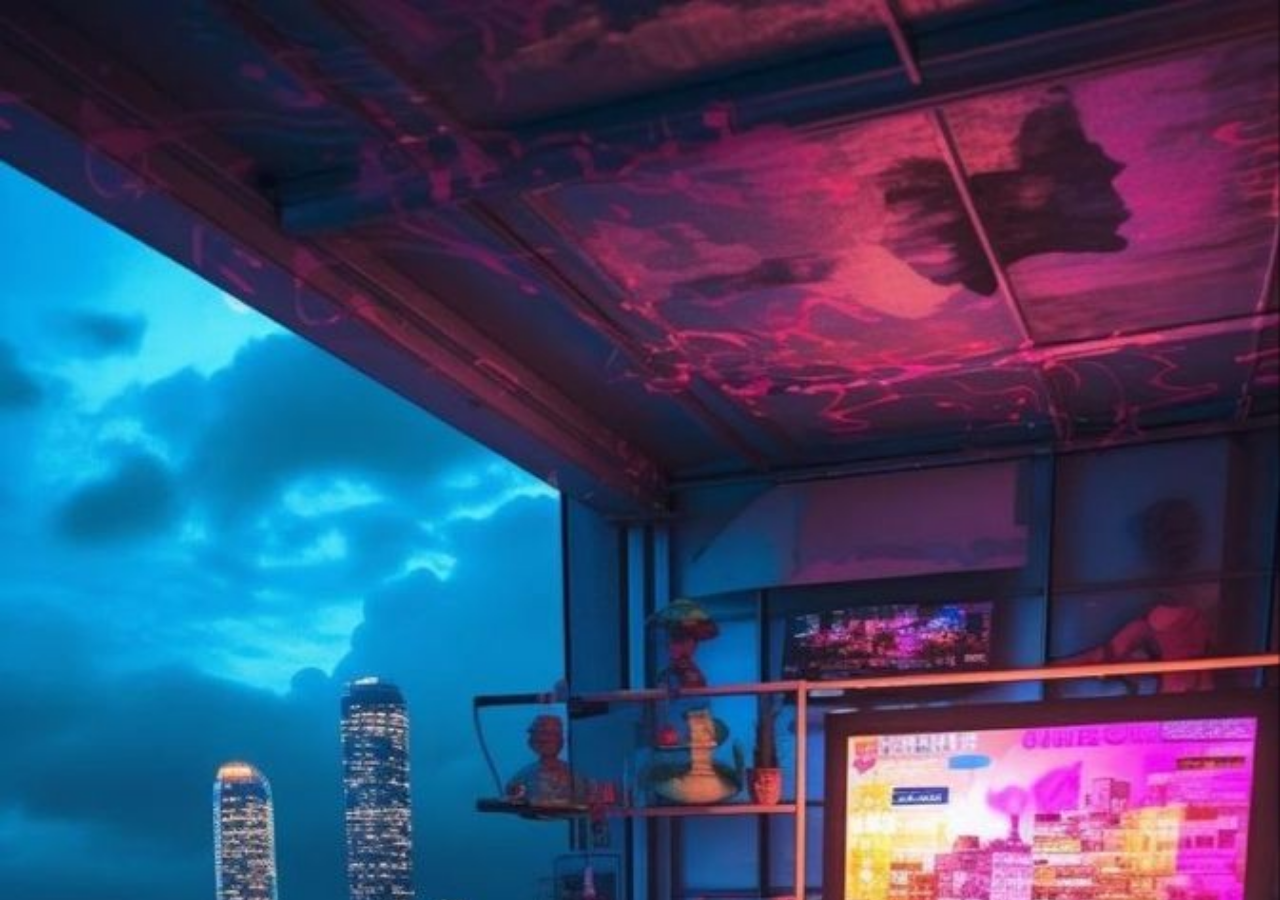
==== index.html @ 117f4e31 "first commit" ====
<!DOCTYPE html>
<html>

<head>
    <title></title>
    <meta name="viewport" content="width=device-width, initial-scale=1.0">
    <meta charset="utf-8">
    <link rel="manifest" href="./manifest.json">
    <meta http-equiv="X-UA-Compatible" content="ie=edge" />
    <link rel="icon" type="image/jpg" href="./imgs/jbadgegreadient.png" />

    <meta name="theme-color" content="#830000" />
    <meta name="description" content="PWA" />

    <!-- iOS -->
    <link rel="apple-touch-icon" href="./imgs/jbadgegreadient.png" />
    <meta name="mobile-web-app-capable" content="yes" />
    <meta name="mobile-web-app-status-bar-style" content="black" />
    <meta name="mobile-web-app-title" content="Sven777" />
    <!-- External CSS libraries -->
    <link rel="stylesheet" type="text/css" href="css/bootstrap.min.css">
    <link rel="stylesheet" type="text/css" href="css/animate.min.css">
    <link rel="stylesheet" type="text/css" href="css/bootstrap-submenu.css">

    <link rel="stylesheet" type="text/css" href="css/bootstrap-select.min.css">
    <link rel="stylesheet" type="text/css" href="css/magnific-popup.css">
    <link rel="stylesheet" type="text/css" href="fonts/font-awesome/css/font-awesome.min.css">
    <link rel="stylesheet" type="text/css" href="fonts/flaticon/font/flaticon.css">
    <link rel="stylesheet" type="text/css" href="fonts/linearicons/style.css">
    <link rel="stylesheet" type="text/css" href="css/jquery.mCustomScrollbar.css">
    <link rel="stylesheet" type="text/css" href="css/dropzone.css">
    <link rel="stylesheet" type="text/css" href="css/slick.css">
    <link rel="stylesheet" type="text/css" href="css/lightbox.min.css">
    <link rel="stylesheet" type="text/css" href="css/jnoty.css">
     <link rel="stylesheet" type="text/css" href="css/stylez2.css">

    <!-- Custom stylesheet -->
    <link rel="stylesheet" type="text/css" href="css/style.css">
    <link rel="stylesheet" type="text/css" id="style_sheet" href="css/skins/red.css">

    <!-- Favicon icon -->
    <link rel="shortcut icon" href="imgs/jbadgegreadient.png" type="image/x-icon">

    <!-- Google fonts -->
    <link rel="stylesheet" type="text/css"
        href="https://fonts.googleapis.com/css?family=Open+Sans:400,300,600,700,800%7CPlayfair+Display:400,700%7CRoboto:100,300,400,400i,500,700">



    <link rel="stylesheet" type="text/css" href="css/ie10-viewport-bug-workaround.css">

    <script src="js/ie-emulation-modes-warning.js"></script>
</head>

<body>
<!-- <div class="page_loader"></div> -->
<!DOCTYPE html>
<html>

<head>
    <title></title>
    <meta name="viewport" content="width=device-width, initial-scale=1.0">
    <meta charset="utf-8">
    <link rel="manifest" href="./manifest.json">
    <meta http-equiv="X-UA-Compatible" content="ie=edge" />
    <link rel="icon" type="image/jpg" href="./imgs/jbadgegreadient.png" />

    <meta name="theme-color" content="#830000" />
    <meta name="description" content="PWA Tutorial Application for a fictional conference." />

    <!-- iOS -->
    <link rel="apple-touch-icon" href="./imgs/jbadgegreadient.png" />
    <meta name="mobile-web-app-capable" content="yes" />
    <meta name="mobile-web-app-status-bar-style" content="black" />
    <meta name="mobile-web-app-title" content="Sven777" />
    <!-- External CSS libraries -->
    <link rel="stylesheet" type="text/css" href="css/bootstrap.min.css">
    <link rel="stylesheet" type="text/css" href="css/animate.min.css">
    <link rel="stylesheet" type="text/css" href="css/bootstrap-submenu.css">

    <link rel="stylesheet" type="text/css" href="css/bootstrap-select.min.css">
    <link rel="stylesheet" type="text/css" href="css/magnific-popup.css">
    <link rel="stylesheet" type="text/css" href="fonts/font-awesome/css/font-awesome.min.css">
    <link rel="stylesheet" type="text/css" href="fonts/flaticon/font/flaticon.css">
    <link rel="stylesheet" type="text/css" href="fonts/linearicons/style.css">
    <link rel="stylesheet" type="text/css" href="css/jquery.mCustomScrollbar.css">
    <link rel="stylesheet" type="text/css" href="css/dropzone.css">
    <link rel="stylesheet" type="text/css" href="css/slick.css">
    <link rel="stylesheet" type="text/css" href="css/lightbox.min.css">
    <link rel="stylesheet" type="text/css" href="css/jnoty.css">

    <!-- Custom stylesheet -->
    <link rel="stylesheet" type="text/css" href="css/style.css">
    <link rel="stylesheet" type="text/css" id="style_sheet" href="css/skins/red.css">

    <!-- Favicon icon -->
    <link rel="shortcut icon" href="imgs/jbadgegreadient.png" type="image/x-icon">

    <!-- Google fonts -->
    <link rel="stylesheet" type="text/css"
        href="https://fonts.googleapis.com/css?family=Open+Sans:400,300,600,700,800%7CPlayfair+Display:400,700%7CRoboto:100,300,400,400i,500,700">



    <link rel="stylesheet" type="text/css" href="css/ie10-viewport-bug-workaround.css">

    <script src="js/ie-emulation-modes-warning.js"></script>
</head>

<body>
<!-- <div class="page_loader"></div> -->





<div style="
margin: 0;
padding: 0;
z-index: -1;
height: 110%;
overflow: hidden;
background-size: cover;
background-repeat: no-repeat;
background-image: url(/imgs/wp\ \(95\).jpg);
animation: moveInOut ease-in 3s forwards;
position: fixed;
width: 440px;
background-color: black;
"></div>

<div style="
    margin: 0;
    background-position-x: center;
    color: white;
    font-weight: bold;
    position: relative;
    text-align: center;
    animation: fadeIn 31 forwards;
">
        <img class="coverlogo" style="
            margin-bottom: 6px;
            background-color: black;
            height: 64px;
            filter: grayscale(0%);
            border-radius: 32px;
            text-align: center;
        " src="imgs/jbadgegreadient.png" alt=""/>

</div>




<h2 style="font-family: cursive;
color: rgb(0, 0, 0);
margin-bottom: -20px;
font-size: 34px;
text-shadow: 2px 5px 7px rgba(255, 255, 255, 0.82);

">S7EN </h2>

<div class="rapper">
    <div class="typing-demo">
     How Can I Help You?
    </div>
</div>


<div
     style="margin-top: -10px;
color: white;
font-size: 22px;

">Personal Technical Officer
</div>





<div style="margin-top: 10px;">
    <a href="about-me.html" style="
        background-color: rgba(0, 0, 0, 0.739);
        width: 240px;
        font-family: cursive;
        animation: fadeIn 3s forwards;
        font-size: 30px;
        border-radius: 10px;
        padding-left: 48px;
        padding-right: 48px;
        color: white;
    " href="tel:+911">Services</a>
    <div style="height: 10px;"></div>
</div>


<div>
    <a style="
        background-color: rgba(0, 0, 0, 0.739);
        width: 240px;
        font-family: cursive;
        animation: fadeIn 3s forwards;
        font-size: 30px;
        border-radius: 10px;
        padding-left: 55px;
        padding-right: 55px;
        color: white;
    " href="myportfolio.html">Portfolio</a>
    <div style="height: 10px;"></div>
</div>


<div>
    <a style="
        background-color: rgba(0, 0, 0, 0.739);
        width: 240px;
        font-family: cursive;
        animation: fadeIn 3s forwards;
        font-size: 30px;
        border-radius: 10px;
        padding-left: 30px;
        padding-right: 30px;
        color: white;
    " href="/testimoniaals.html">Testimonials</a>
    <div style="height: 10px;"></div>
</div>

<div>
    <a style="
        background-color: rgba(0, 0, 0, 0.739);
        width: 240px;
        font-family: cursive;
        animation: fadeIn 3s forwards;
        font-size: 30px;
        border-radius: 10px;
        padding-left: 38px;
        padding-right: 38px;
        color: white;
    " onclick="window.location.href='https://buy.stripe.com/28obK247U6Qy69qbIL';"
>Pay Your Bill</a>
    <div style="height: 10px;"></div>
</div>


<div>    
    <img class="badges" style="height: 40px; border-radius: 20px;"  src="imgs/insta.png" alt="">    
    <img class="badges"  style="height: 40px; border-radius: 20px;"  src="imgs/yt.png" alt="">    
    <img class="badges"  style="height: 40px; border-radius: 20px;"  src="imgs/facebook.png" alt="">    

</div>
<div>    
    <img class="badges"   style="height: 40px; border-radius: 20px;"  src="imgs/yelpp.png" alt="">    
</div>


<div>    
    <a href="tel:+911">
        
    <img class="badges"   style="
    height: 52px; 
    border-radius: 20px;
    bottom: 4px;
    margin-top: 28px;
    "  src="imgs/phone.png" alt="">    

    </a>
</div>


<div style="height: 110%;
width: 110%;
overflow: hidden;
background-position: center;
background-size: cover;
background-color: rgba(0, 0, 0, 0.79);
z-index: -2;
position: fixed;
"></div>


    
    <script src="js/jquery-2.2.0.min.js"></script>
    <script src="js/popper.min.js"></script>
    <script src="js/bootstrap.min.js"></script>
    <script src="js/bootstrap-submenu.js"></script>
    <script src="js/rangeslider.js"></script>
    <script src="js/jquery.mb.YTPlayer.js"></script>
    <script src="js/bootstrap-select.min.js"></script>
    <script src="js/jquery.easing.1.3.js"></script>
    <script src="js/jquery.scrollUp.js"></script>
    <script src="js/jquery.mCustomScrollbar.concat.min.js"></script>
    <script src="js/dropzone.js"></script>
    <script src="js/slick.min.js"></script>
    <script src="js/jquery.filterizr.js"></script>
    <script src="js/jquery.magnific-popup.min.js"></script>
    <script src="js/jquery.countdown.js"></script>
    <script src="js/jquery.mousewheel.min.js"></script>
    <script src="js/lightgallery-all.js"></script>
    <script src="js/jnoty.js"></script>
    <script src="js/app.js"></script>


</body>

</html>

    <script src="js/jquery-2.2.0.min.js"></script>
    <script src="js/popper.min.js"></script>
    <script src="js/bootstrap.min.js"></script>
    <script src="js/bootstrap-submenu.js"></script>
    <script src="js/rangeslider.js"></script>
    <script src="js/jquery.mb.YTPlayer.js"></script>
    <script src="js/bootstrap-select.min.js"></script>
    <script src="js/jquery.easing.1.3.js"></script>
    <script src="js/jquery.scrollUp.js"></script>
    <script src="js/jquery.mCustomScrollbar.concat.min.js"></script>
    <script src="js/dropzone.js"></script>
    <script src="js/slick.min.js"></script>
    <script src="js/jquery.filterizr.js"></script>
    <script src="js/jquery.magnific-popup.min.js"></script>
    <script src="js/jquery.countdown.js"></script>
    <script src="js/jquery.mousewheel.min.js"></script>
    <script src="js/lightgallery-all.js"></script>
    <script src="js/jnoty.js"></script>
    <script src="js/app.js"></script>


</body>

</html>
---- fonts/flaticon/font/flaticon.css ----
/*
  	Flaticon icon font: Flaticon
  	Creation date: 28/03/2019 20:19
  	*/

@font-face {
  font-family: "Flaticon";
  src: url("Flaticon.eot");
  src: url("Flaticond41d.eot?#iefix") format("embedded-opentype"),
       url("Flaticon.woff2") format("woff2"),
       url("Flaticon.woff") format("woff"),
       url("Flaticon.ttf") format("truetype"),
       url("Flaticon.svg#Flaticon") format("svg");
  font-weight: normal;
  font-style: normal;
}

@media screen and (-webkit-min-device-pixel-ratio:0) {
  @font-face {
    font-family: "Flaticon";
    src: url("Flaticon.svg#Flaticon") format("svg");
  }
}

[class^="flaticon-"]:before, [class*=" flaticon-"]:before,
[class^="flaticon-"]:after, [class*=" flaticon-"]:after {   
  font-family: Flaticon;
    font-size: auto;
    font-style: normal;
    margin-left: 0;
}

.flaticon-way:before { content: "\f100"; }
.flaticon-road:before { content: "\f101"; }
.flaticon-manual-transmission:before { content: "\f102"; }
.flaticon-calendar:before { content: "\f103"; }
.flaticon-calendar-1:before { content: "\f104"; }
.flaticon-fuel:before { content: "\f105"; }
.flaticon-car:before { content: "\f106"; }
.flaticon-car-1:before { content: "\f107"; }
.flaticon-gear:before { content: "\f108"; }
.flaticon-pin:before { content: "\f109"; }
.flaticon-comment:before { content: "\f10a"; }
.flaticon-blog:before { content: "\f10b"; }
.flaticon-mail:before { content: "\f10c"; }
.flaticon-mail-1:before { content: "\f10d"; }
.flaticon-fax:before { content: "\f10e"; }
.flaticon-shield:before { content: "\f10f"; }
.flaticon-lock:before { content: "\f110"; }
.flaticon-agreement:before { content: "\f111"; }
.flaticon-deal:before { content: "\f112"; }
.flaticon-money:before { content: "\f113"; }
.flaticon-support:before { content: "\f114"; }
.flaticon-support-1:before { content: "\f115"; }
.flaticon-support-2:before { content: "\f116"; }
.flaticon-phone:before { content: "\f117"; }
.flaticon-earth:before { content: "\f118"; }
.flaticon-user:before { content: "\f119"; }
.flaticon-user-1:before { content: "\f11a"; }
.flaticon-award:before { content: "\f11b"; }
.flaticon-medal:before { content: "\f11c"; }
.flaticon-cup:before { content: "\f11d"; }
.flaticon-wheel:before { content: "\f11e"; }
.flaticon-air-conditioner:before { content: "\f11f"; }
.flaticon-speed:before { content: "\f120"; }
.flaticon-car-2:before { content: "\f121"; }
.flaticon-motor:before { content: "\f122"; }
.flaticon-logout:before { content: "\f123"; }
---- fonts/linearicons/style.css ----
@font-face {
	font-family: 'Linearicons-Free';
	src:url('fonts/Linearicons-Free54e9.eot?w118d');
	src:url('fonts/Linearicons-Freed41d.eot?#iefixw118d') format('embedded-opentype'),
		url('fonts/Linearicons-Free54e9.woff2?w118d') format('woff2'),
		url('fonts/Linearicons-Free54e9.woff?w118d') format('woff'),
		url('fonts/Linearicons-Free54e9.ttf?w118d') format('truetype'),
		url('fonts/Linearicons-Free54e9.svg?w118d#Linearicons-Free') format('svg');
	font-weight: normal;
	font-style: normal;
}

.lnr {
	font-family: 'Linearicons-Free';
	speak: none;
	font-style: normal;
	font-weight: normal;
	font-variant: normal;
	text-transform: none;
	line-height: 1;

	/* Better Font Rendering =========== */
	-webkit-font-smoothing: antialiased;
	-moz-osx-font-smoothing: grayscale;
}

.lnr-home:before {
	content: "\e800";
}
.lnr-apartment:before {
	content: "\e801";
}
.lnr-pencil:before {
	content: "\e802";
}
.lnr-magic-wand:before {
	content: "\e803";
}
.lnr-drop:before {
	content: "\e804";
}
.lnr-lighter:before {
	content: "\e805";
}
.lnr-poop:before {
	content: "\e806";
}
.lnr-sun:before {
	content: "\e807";
}
.lnr-moon:before {
	content: "\e808";
}
.lnr-cloud:before {
	content: "\e809";
}
.lnr-cloud-upload:before {
	content: "\e80a";
}
.lnr-cloud-download:before {
	content: "\e80b";
}
.lnr-cloud-sync:before {
	content: "\e80c";
}
.lnr-cloud-check:before {
	content: "\e80d";
}
.lnr-database:before {
	content: "\e80e";
}
.lnr-lock:before {
	content: "\e80f";
}
.lnr-cog:before {
	content: "\e810";
}
.lnr-trash:before {
	content: "\e811";
}
.lnr-dice:before {
	content: "\e812";
}
.lnr-heart:before {
	content: "\e813";
}
.lnr-star:before {
	content: "\e814";
}
.lnr-star-half:before {
	content: "\e815";
}
.lnr-star-empty:before {
	content: "\e816";
}
.lnr-flag:before {
	content: "\e817";
}
.lnr-envelope:before {
	content: "\e818";
}
.lnr-paperclip:before {
	content: "\e819";
}
.lnr-inbox:before {
	content: "\e81a";
}
.lnr-eye:before {
	content: "\e81b";
}
.lnr-printer:before {
	content: "\e81c";
}
.lnr-file-empty:before {
	content: "\e81d";
}
.lnr-file-add:before {
	content: "\e81e";
}
.lnr-enter:before {
	content: "\e81f";
}
.lnr-exit:before {
	content: "\e820";
}
.lnr-graduation-hat:before {
	content: "\e821";
}
.lnr-license:before {
	content: "\e822";
}
.lnr-music-note:before {
	content: "\e823";
}
.lnr-film-play:before {
	content: "\e824";
}
.lnr-camera-video:before {
	content: "\e825";
}
.lnr-camera:before {
	content: "\e826";
}
.lnr-picture:before {
	content: "\e827";
}
.lnr-book:before {
	content: "\e828";
}
.lnr-bookmark:before {
	content: "\e829";
}
.lnr-user:before {
	content: "\e82a";
}
.lnr-users:before {
	content: "\e82b";
}
.lnr-shirt:before {
	content: "\e82c";
}
.lnr-store:before {
	content: "\e82d";
}
.lnr-cart:before {
	content: "\e82e";
}
.lnr-tag:before {
	content: "\e82f";
}
.lnr-phone-handset:before {
	content: "\e830";
}
.lnr-phone:before {
	content: "\e831";
}
.lnr-pushpin:before {
	content: "\e832";
}
.lnr-map-marker:before {
	content: "\e833";
}
.lnr-map:before {
	content: "\e834";
}
.lnr-location:before {
	content: "\e835";
}
.lnr-calendar-full:before {
	content: "\e836";
}
.lnr-keyboard:before {
	content: "\e837";
}
.lnr-spell-check:before {
	content: "\e838";
}
.lnr-screen:before {
	content: "\e839";
}
.lnr-smartphone:before {
	content: "\e83a";
}
.lnr-tablet:before {
	content: "\e83b";
}
.lnr-laptop:before {
	content: "\e83c";
}
.lnr-laptop-phone:before {
	content: "\e83d";
}
.lnr-power-switch:before {
	content: "\e83e";
}
.lnr-bubble:before {
	content: "\e83f";
}
.lnr-heart-pulse:before {
	content: "\e840";
}
.lnr-construction:before {
	content: "\e841";
}
.lnr-pie-chart:before {
	content: "\e842";
}
.lnr-chart-bars:before {
	content: "\e843";
}
.lnr-gift:before {
	content: "\e844";
}
.lnr-diamond:before {
	content: "\e845";
}
.lnr-linearicons:before {
	content: "\e846";
}
.lnr-dinner:before {
	content: "\e847";
}
.lnr-coffee-cup:before {
	content: "\e848";
}
.lnr-leaf:before {
	content: "\e849";
}
.lnr-paw:before {
	content: "\e84a";
}
.lnr-rocket:before {
	content: "\e84b";
}
.lnr-briefcase:before {
	content: "\e84c";
}
.lnr-bus:before {
	content: "\e84d";
}
.lnr-car:before {
	content: "\e84e";
}
.lnr-train:before {
	content: "\e84f";
}
.lnr-bicycle:before {
	content: "\e850";
}
.lnr-wheelchair:before {
	content: "\e851";
}
.lnr-select:before {
	content: "\e852";
}
.lnr-earth:before {
	content: "\e853";
}
.lnr-smile:before {
	content: "\e854";
}
.lnr-sad:before {
	content: "\e855";
}
.lnr-neutral:before {
	content: "\e856";
}
.lnr-mustache:before {
	content: "\e857";
}
.lnr-alarm:before {
	content: "\e858";
}
.lnr-bullhorn:before {
	content: "\e859";
}
.lnr-volume-high:before {
	content: "\e85a";
}
.lnr-volume-medium:before {
	content: "\e85b";
}
.lnr-volume-low:before {
	content: "\e85c";
}
.lnr-volume:before {
	content: "\e85d";
}
.lnr-mic:before {
	content: "\e85e";
}
.lnr-hourglass:before {
	content: "\e85f";
}
.lnr-undo:before {
	content: "\e860";
}
.lnr-redo:before {
	content: "\e861";
}
.lnr-sync:before {
	content: "\e862";
}
.lnr-history:before {
	content: "\e863";
}
.lnr-clock:before {
	content: "\e864";
}
.lnr-download:before {
	content: "\e865";
}
.lnr-upload:before {
	content: "\e866";
}
.lnr-enter-down:before {
	content: "\e867";
}
.lnr-exit-up:before {
	content: "\e868";
}
.lnr-bug:before {
	content: "\e869";
}
.lnr-code:before {
	content: "\e86a";
}
.lnr-link:before {
	content: "\e86b";
}
.lnr-unlink:before {
	content: "\e86c";
}
.lnr-thumbs-up:before {
	content: "\e86d";
}
.lnr-thumbs-down:before {
	content: "\e86e";
}
.lnr-magnifier:before {
	content: "\e86f";
}
.lnr-cross:before {
	content: "\e870";
}
.lnr-menu:before {
	content: "\e871";
}
.lnr-list:before {
	content: "\e872";
}
.lnr-chevron-up:before {
	content: "\e873";
}
.lnr-chevron-down:before {
	content: "\e874";
}
.lnr-chevron-left:before {
	content: "\e875";
}
.lnr-chevron-right:before {
	content: "\e876";
}
.lnr-arrow-up:before {
	content: "\e877";
}
.lnr-arrow-down:before {
	content: "\e878";
}
.lnr-arrow-left:before {
	content: "\e879";
}
.lnr-arrow-right:before {
	content: "\e87a";
}
.lnr-move:before {
	content: "\e87b";
}
.lnr-warning:before {
	content: "\e87c";
}
.lnr-question-circle:before {
	content: "\e87d";
}
.lnr-menu-circle:before {
	content: "\e87e";
}
.lnr-checkmark-circle:before {
	content: "\e87f";
}
.lnr-cross-circle:before {
	content: "\e880";
}
.lnr-plus-circle:before {
	content: "\e881";
}
.lnr-circle-minus:before {
	content: "\e882";
}
.lnr-arrow-up-circle:before {
	content: "\e883";
}
.lnr-arrow-down-circle:before {
	content: "\e884";
}
.lnr-arrow-left-circle:before {
	content: "\e885";
}
.lnr-arrow-right-circle:before {
	content: "\e886";
}
.lnr-chevron-up-circle:before {
	content: "\e887";
}
.lnr-chevron-down-circle:before {
	content: "\e888";
}
.lnr-chevron-left-circle:before {
	content: "\e889";
}
.lnr-chevron-right-circle:before {
	content: "\e88a";
}
.lnr-crop:before {
	content: "\e88b";
}
.lnr-frame-expand:before {
	content: "\e88c";
}
.lnr-frame-contract:before {
	content: "\e88d";
}
.lnr-layers:before {
	content: "\e88e";
}
.lnr-funnel:before {
	content: "\e88f";
}
.lnr-text-format:before {
	content: "\e890";
}
.lnr-text-format-remove:before {
	content: "\e891";
}
.lnr-text-size:before {
	content: "\e892";
}
.lnr-bold:before {
	content: "\e893";
}
.lnr-italic:before {
	content: "\e894";
}
.lnr-underline:before {
	content: "\e895";
}
.lnr-strikethrough:before {
	content: "\e896";
}
.lnr-highlight:before {
	content: "\e897";
}
.lnr-text-align-left:before {
	content: "\e898";
}
.lnr-text-align-center:before {
	content: "\e899";
}
.lnr-text-align-right:before {
	content: "\e89a";
}
.lnr-text-align-justify:before {
	content: "\e89b";
}
.lnr-line-spacing:before {
	content: "\e89c";
}
.lnr-indent-increase:before {
	content: "\e89d";
}
.lnr-indent-decrease:before {
	content: "\e89e";
}
.lnr-pilcrow:before {
	content: "\e89f";
}
.lnr-direction-ltr:before {
	content: "\e8a0";
}
.lnr-direction-rtl:before {
	content: "\e8a1";
}
.lnr-page-break:before {
	content: "\e8a2";
}
.lnr-sort-alpha-asc:before {
	content: "\e8a3";
}
.lnr-sort-amount-asc:before {
	content: "\e8a4";
}
.lnr-hand:before {
	content: "\e8a5";
}
.lnr-pointer-up:before {
	content: "\e8a6";
}
.lnr-pointer-right:before {
	content: "\e8a7";
}
.lnr-pointer-down:before {
	content: "\e8a8";
}
.lnr-pointer-left:before {
	content: "\e8a9";
}
---- css/dropzone.css ----
/* The MIT License */
.dropzone,
.dropzone *,
.dropzone-previews,
.dropzone-previews * {
  -webkit-box-sizing: border-box;
  -moz-box-sizing: border-box;
  box-sizing: border-box;
}
.dropzone {
  position: relative;
  border: 1px solid rgba(0,0,0,0.08);
  background: rgba(0,0,0,0.02);
  padding: 1em;
}
.dropzone.dz-clickable {
  cursor: pointer;
}
.dropzone.dz-clickable .dz-message,
.dropzone.dz-clickable .dz-message span {
  cursor: pointer;
}
.dropzone.dz-clickable * {
  cursor: default;
}
.dropzone .dz-message {
  opacity: 1;
  -ms-filter: none;
  filter: none;
}
.dropzone.dz-drag-hover {
  border-color: rgba(0,0,0,0.15);
  background: rgba(0,0,0,0.04);
}
.dropzone.dz-started .dz-message {
  display: none;
}
.dropzone .dz-preview,
.dropzone-previews .dz-preview {
  background: rgba(255,255,255,0.8);
  position: relative;
  display: inline-block;
  margin: 17px;
  vertical-align: top;
  border: 1px solid #acacac;
  padding: 6px 6px 6px 6px;
}
.dropzone .dz-preview.dz-file-preview [data-dz-thumbnail],
.dropzone-previews .dz-preview.dz-file-preview [data-dz-thumbnail] {
  display: none;
}
.dropzone .dz-preview .dz-details,
.dropzone-previews .dz-preview .dz-details {
  width: 100px;
  height: 100px;
  position: relative;
  background: #ebebeb;
  padding: 5px;
  margin-bottom: 22px;
}
.dropzone .dz-preview .dz-details .dz-filename,
.dropzone-previews .dz-preview .dz-details .dz-filename {
  overflow: hidden;
  height: 100%;
}
.dropzone .dz-preview .dz-details img,
.dropzone-previews .dz-preview .dz-details img {
  position: absolute;
  top: 0;
  left: 0;
  width: 100px;
  height: 100px;
}
.dropzone .dz-preview .dz-details .dz-size,
.dropzone-previews .dz-preview .dz-details .dz-size {
  position: absolute;
  bottom: -28px;
  left: 3px;
  height: 28px;
  line-height: 28px;
}
.dropzone .dz-preview.dz-error .dz-error-mark,
.dropzone-previews .dz-preview.dz-error .dz-error-mark {
  display: block;
}
.dropzone .dz-preview.dz-success .dz-success-mark,
.dropzone-previews .dz-preview.dz-success .dz-success-mark {
  display: block;
}
.dropzone .dz-preview:hover .dz-details img,
.dropzone-previews .dz-preview:hover .dz-details img {
  display: none;
}
.dropzone .dz-preview .dz-success-mark,
.dropzone-previews .dz-preview .dz-success-mark,
.dropzone .dz-preview .dz-error-mark,
.dropzone-previews .dz-preview .dz-error-mark {
  display: none;
  position: absolute;
  width: 40px;
  height: 40px;
  font-size: 30px;
  text-align: center;
  right: -10px;
  top: -10px;
}
.dropzone .dz-preview .dz-success-mark,
.dropzone-previews .dz-preview .dz-success-mark {
  color: #8cc657;
}
.dropzone .dz-preview .dz-error-mark,
.dropzone-previews .dz-preview .dz-error-mark {
  color: #ee162d;
}
.dropzone .dz-preview .dz-progress,
.dropzone-previews .dz-preview .dz-progress {
  position: absolute;
  top: 100px;
  left: 6px;
  right: 6px;
  height: 6px;
  background: #d7d7d7;
  display: none;
}
.dropzone .dz-preview .dz-progress .dz-upload,
.dropzone-previews .dz-preview .dz-progress .dz-upload {
  display: block;
  position: absolute;
  top: 0;
  bottom: 0;
  left: 0;
  width: 0%;
  background-color: #8cc657;
}
.dropzone .dz-preview.dz-processing .dz-progress,
.dropzone-previews .dz-preview.dz-processing .dz-progress {
  display: block;
}
.dropzone .dz-preview .dz-error-message,
.dropzone-previews .dz-preview .dz-error-message {
  display: none;
  position: absolute;
  top: -5px;
  left: -20px;
  background: rgba(245,245,245,0.8);
  padding: 8px 10px;
  color: #800;
  min-width: 140px;
  max-width: 500px;
  z-index: 500;
}
.dropzone .dz-preview:hover.dz-error .dz-error-message,
.dropzone-previews .dz-preview:hover.dz-error .dz-error-message {
  display: block;
}
.dropzone {
  border: 1px solid rgba(0,0,0,0.03);
  min-height: 360px;
  -webkit-border-radius: 3px;
  border-radius: 3px;
  background: rgba(0,0,0,0.03);
  padding: 23px;
}
.dropzone .dz-default.dz-message {
  opacity: 1;
  -ms-filter: none;
  filter: none;
  -webkit-transition: opacity 0.3s ease-in-out;
  -moz-transition: opacity 0.3s ease-in-out;
  -o-transition: opacity 0.3s ease-in-out;
  -ms-transition: opacity 0.3s ease-in-out;
  transition: opacity 0.3s ease-in-out;
  background-repeat: no-repeat;
  background-position: 0 0;
  position: absolute;
  width: 428px;
  height: 123px;
  margin-left: -214px;
  margin-top: -61.5px;
  top: 50%;
  left: 50%;
}
@media all and (-webkit-min-device-pixel-ratio:1.5),(min--moz-device-pixel-ratio:1.5),(-o-min-device-pixel-ratio:1.5/1),(min-device-pixel-ratio:1.5),(min-resolution:138dpi),(min-resolution:1.5dppx) {
  .dropzone .dz-default.dz-message {
    -webkit-background-size: 428px 406px;
    -moz-background-size: 428px 406px;
    background-size: 428px 406px;
  }
}
.dropzone .dz-default.dz-message span {
  display: none;
}
.dropzone.dz-square .dz-default.dz-message {
  background-position: 0 -123px;
  width: 268px;
  margin-left: -134px;
  height: 174px;
  margin-top: -87px;
}
.dropzone.dz-drag-hover .dz-message {
  opacity: 0.15;
  -ms-filter: "progid:DXImageTransform.Microsoft.Alpha(Opacity=15)";
  filter: alpha(opacity=15);
}
.dropzone.dz-started .dz-message {
  display: block;
  opacity: 0;
  -ms-filter: "progid:DXImageTransform.Microsoft.Alpha(Opacity=0)";
  filter: alpha(opacity=0);
}
.dropzone .dz-preview,
.dropzone-previews .dz-preview {
  -webkit-box-shadow: 1px 1px 4px rgba(0,0,0,0.16);
  box-shadow: 1px 1px 4px rgba(0,0,0,0.16);
  font-size: 14px;
}
.dropzone .dz-preview.dz-image-preview:hover .dz-details img,
.dropzone-previews .dz-preview.dz-image-preview:hover .dz-details img {
  display: block;
  opacity: 0.1;
  -ms-filter: "progid:DXImageTransform.Microsoft.Alpha(Opacity=10)";
  filter: alpha(opacity=10);
}
.dropzone .dz-preview.dz-success .dz-success-mark,
.dropzone-previews .dz-preview.dz-success .dz-success-mark {
  opacity: 1;
  -ms-filter: none;
  filter: none;
}
.dropzone .dz-preview.dz-error .dz-error-mark,
.dropzone-previews .dz-preview.dz-error .dz-error-mark {
  opacity: 1;
  -ms-filter: none;
  filter: none;
}
.dropzone .dz-preview.dz-error .dz-progress .dz-upload,
.dropzone-previews .dz-preview.dz-error .dz-progress .dz-upload {
  background: #ee1e2d;
}
.dropzone .dz-preview .dz-error-mark,
.dropzone-previews .dz-preview .dz-error-mark,
.dropzone .dz-preview .dz-success-mark,
.dropzone-previews .dz-preview .dz-success-mark {
  display: block;
  opacity: 0;
  -ms-filter: "progid:DXImageTransform.Microsoft.Alpha(Opacity=0)";
  filter: alpha(opacity=0);
  -webkit-transition: opacity 0.4s ease-in-out;
  -moz-transition: opacity 0.4s ease-in-out;
  -o-transition: opacity 0.4s ease-in-out;
  -ms-transition: opacity 0.4s ease-in-out;
  transition: opacity 0.4s ease-in-out;
  background-repeat: no-repeat;
}
@media all and (-webkit-min-device-pixel-ratio:1.5),(min--moz-device-pixel-ratio:1.5),(-o-min-device-pixel-ratio:1.5/1),(min-device-pixel-ratio:1.5),(min-resolution:138dpi),(min-resolution:1.5dppx) {
  .dropzone .dz-preview .dz-error-mark,
  .dropzone-previews .dz-preview .dz-error-mark,
  .dropzone .dz-preview .dz-success-mark,
  .dropzone-previews .dz-preview .dz-success-mark {
    -webkit-background-size: 428px 406px;
    -moz-background-size: 428px 406px;
    background-size: 428px 406px;
  }
}
.dropzone .dz-preview .dz-error-mark span,
.dropzone-previews .dz-preview .dz-error-mark span,
.dropzone .dz-preview .dz-success-mark span,
.dropzone-previews .dz-preview .dz-success-mark span {
  display: none;
}
.dropzone .dz-preview .dz-error-mark,
.dropzone-previews .dz-preview .dz-error-mark {
  background-position: -268px -123px;
}
.dropzone .dz-preview .dz-success-mark,
.dropzone-previews .dz-preview .dz-success-mark {
  background-position: -268px -163px;
}
.dropzone .dz-preview .dz-progress .dz-upload,
.dropzone-previews .dz-preview .dz-progress .dz-upload {
  -webkit-animation: loading 0.4s linear infinite;
  -moz-animation: loading 0.4s linear infinite;
  -o-animation: loading 0.4s linear infinite;
  -ms-animation: loading 0.4s linear infinite;
  animation: loading 0.4s linear infinite;
  -webkit-transition: width 0.3s ease-in-out;
  -moz-transition: width 0.3s ease-in-out;
  -o-transition: width 0.3s ease-in-out;
  -ms-transition: width 0.3s ease-in-out;
  transition: width 0.3s ease-in-out;
  -webkit-border-radius: 2px;
  border-radius: 2px;
  position: absolute;
  top: 0;
  left: 0;
  width: 0%;
  height: 100%;
  background-repeat: repeat-x;
  background-position: 0px -400px;
}
@media all and (-webkit-min-device-pixel-ratio:1.5),(min--moz-device-pixel-ratio:1.5),(-o-min-device-pixel-ratio:1.5/1),(min-device-pixel-ratio:1.5),(min-resolution:138dpi),(min-resolution:1.5dppx) {
  .dropzone .dz-preview .dz-progress .dz-upload,
  .dropzone-previews .dz-preview .dz-progress .dz-upload {
    -webkit-background-size: 428px 406px;
    -moz-background-size: 428px 406px;
    background-size: 428px 406px;
  }
}
.dropzone .dz-preview.dz-success .dz-progress,
.dropzone-previews .dz-preview.dz-success .dz-progress {
  display: block;
  opacity: 0;
  -ms-filter: "progid:DXImageTransform.Microsoft.Alpha(Opacity=0)";
  filter: alpha(opacity=0);
  -webkit-transition: opacity 0.4s ease-in-out;
  -moz-transition: opacity 0.4s ease-in-out;
  -o-transition: opacity 0.4s ease-in-out;
  -ms-transition: opacity 0.4s ease-in-out;
  transition: opacity 0.4s ease-in-out;
}
.dropzone .dz-preview .dz-error-message,
.dropzone-previews .dz-preview .dz-error-message {
  display: block;
  opacity: 0;
  -ms-filter: "progid:DXImageTransform.Microsoft.Alpha(Opacity=0)";
  filter: alpha(opacity=0);
  -webkit-transition: opacity 0.3s ease-in-out;
  -moz-transition: opacity 0.3s ease-in-out;
  -o-transition: opacity 0.3s ease-in-out;
  -ms-transition: opacity 0.3s ease-in-out;
  transition: opacity 0.3s ease-in-out;
}
.dropzone .dz-preview:hover.dz-error .dz-error-message,
.dropzone-previews .dz-preview:hover.dz-error .dz-error-message {
  opacity: 1;
  -ms-filter: none;
  filter: none;
}
.dropzone a.dz-remove,
.dropzone-previews a.dz-remove {
  background-image: -webkit-linear-gradient(top, #fafafa, #eee);
  background-image: -moz-linear-gradient(top, #fafafa, #eee);
  background-image: -o-linear-gradient(top, #fafafa, #eee);
  background-image: -ms-linear-gradient(top, #fafafa, #eee);
  background-image: linear-gradient(to bottom, #fafafa, #eee);
  -webkit-border-radius: 2px;
  border-radius: 2px;
  border: 1px solid #eee;
  text-decoration: none;
  display: block;
  padding: 4px 5px;
  text-align: center;
  color: #aaa;
  margin-top: 26px;
}
.dropzone a.dz-remove:hover,
.dropzone-previews a.dz-remove:hover {
  color: #666;
}
@-moz-keyframes loading {
  0% {
    background-position: 0 -400px;
  }

  100% {
    background-position: -7px -400px;
  }
}
@-webkit-keyframes loading {
  0% {
    background-position: 0 -400px;
  }

  100% {
    background-position: -7px -400px;
  }
}
@-o-keyframes loading {
  0% {
    background-position: 0 -400px;
  }

  100% {
    background-position: -7px -400px;
  }
}
@-ms-keyframes loading {
  0% {
    background-position: 0 -400px;
  }

  100% {
    background-position: -7px -400px;
  }
}
@keyframes loading {
  0% {
    background-position: 0 -400px;
  }

  100% {
    background-position: -7px -400px;
  }
}
---- css/jnoty.css ----
.jnoty {
    z-index: 9999;
    font-size: 14px;
    position: fixed;
    font-family: -apple-system, BlinkMacSystemFont, "Segoe UI", Roboto, "Helvetica Neue", Arial, sans-serif, "Apple Color Emoji", "Segoe UI Emoji", "Segoe UI Symbol";

}

.jnoty-info .jnoty-content .jnoty-header span{
    color: #00B8D9 !important;
}

.jnoty-success .jnoty-content .jnoty-header span{
    color: #36B37E !important;;
}

.jnoty-warning .jnoty-content .jnoty-header span{
    color: #FFAB00 !important;;
}

.jnoty-danger .jnoty-content .jnoty-header span{
    color: #FF5230 !important;;
}

.jnoty-icon {
    margin-right: 5px;
}

.jnoty-content {
    padding: 10px 20px;
}

.jnoty-message {
    margin-left: 17px;
    /* align the message to header*/
    margin-top: 5px;
}

.jnoty.top-left {
    left: 0px;
    top: 0px;
}

.jnoty.top-right {
    right: 0px;
    top: 0px;
}

.jnoty.bottom-left {
    left: 0px;
    bottom: 0px;
}

.jnoty.bottom-right {
    right: 0px;
    bottom: 0px;
}

.jnoty.center {
    top: 0px;
    width: 50%;
    left: 25%;
}

.jnoty.center .jnoty-container,
.jnoty.center .jnoty-closer {
    margin-left: auto;
    margin-right: auto;
}

.jnoty-container {
    background-color: #fff;
    filter: progid:DXImageTransform.Microsoft.Alpha(Opacity=(0.9*100));
    -ms-filter: progid:DXImageTransform.Microsoft.Alpha(Opacity=(0.9*100));
    zoom: 1;
    width: 350px;
    padding: 10px;
    margin: 10px;
    text-align: left;
    display: none;
    border: 1px solid #F4F5F7;
    box-shadow: 0px 0px 9px 0px #D3D0D0;
    border-radius: 5px;
    min-height: 40px;
}

.jnoty-container .ui-state-highlight,
.jnoty-container .ui-widget-content .ui-state-highlight,
.jnoty-container .ui-widget-header .ui-state-highlight {
    border: 1px solid #000;
    background: #fff;
    color: #555;
}

.jnoty-header {
    display: flex;
    align-items: flex-start;
    font-weight: bold;
}

.jnoty-container .jnoty-close {
    background-color: transparent;
    color: inherit;
    border: none;
    z-index: 99;
    float: right;
    font-size: 1.5em;
    cursor: pointer;
}

.jnoty-closer {
    background-color: #fff;
    opacity: 0.9;
    filter: progid:DXImageTransform.Microsoft.Alpha(Opacity=(0.9*100));
    -ms-filter: progid:DXImageTransform.Microsoft.Alpha(Opacity=(0.9*100));
    zoom: 1;
    width: 250px;
    padding: 10px;
    margin: 10px;
    text-align: left;
    display: none;
    border-radius: 5px;
    padding-top: 4px;
    padding-bottom: 4px;
    cursor: pointer;
    font-size: .9em;
    font-weight: bold;
    text-align: center;
}

.jnoty-closer .ui-state-highlight,
.jnoty-closer .ui-widget-content .ui-state-highlight,
.jnoty-closer .ui-widget-header .ui-state-highlight {
    border: 1px solid #000;
    background: #000;
    color: #fff;
}


/** Hide jGrowl when printing **/

@media print {
    .jnoty {
        display: none;
    }
}
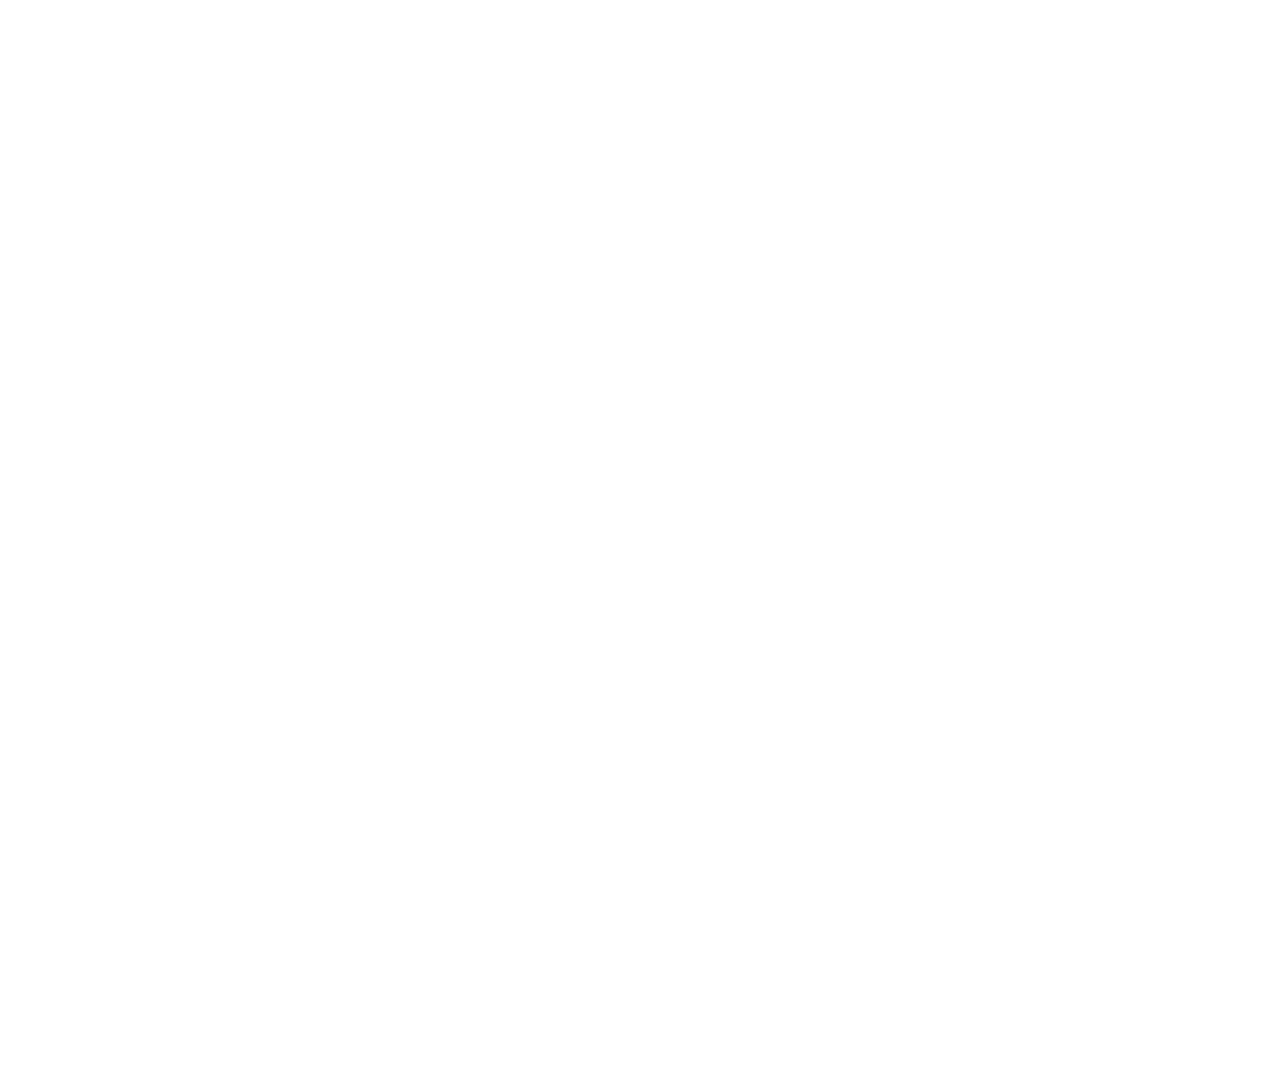
==== commit 79d13054: "Update index.html" ====
--- a/index.html
+++ b/index.html
@@ -9,7 +9,7 @@
     <meta http-equiv="X-UA-Compatible" content="ie=edge" />
     <link rel="icon" type="image/jpg" href="./imgs/jbadgegreadient.png" />
 
-    <meta name="theme-color" content="#830000" />
+    <meta name="theme-color" content="#000000" />
     <meta name="description" content="PWA" />
 
     <!-- iOS -->
@@ -122,11 +122,28 @@
 overflow: hidden;
 background-size: cover;
 background-repeat: no-repeat;
-background-image: url(/imgs/wp\ \(95\).jpg);
+background-image: url(imgs/wp\ \(95\).jpg);
 animation: moveInOut ease-in 3s forwards;
 position: fixed;
 width: 440px;
-background-color: black;
+"></div>
+
+
+
+
+<div style="
+margin: 0;
+padding: 0;
+z-index: -2;
+text-align: center;
+height: 140%;
+overflow: hidden;
+background-size: cover;
+background-repeat: no-repeat;
+background-image: url(imgs/wp\ \(95\).jpg);
+position: absolute;
+animation: moveUpDown2 ease-in 13s 2;
+width: 100%;
 "></div>
 
 <div style="
@@ -136,12 +153,13 @@
     font-weight: bold;
     position: relative;
     text-align: center;
-    animation: fadeIn 31 forwards;
+    animation: fadeIn 1 forwards;
 ">
         <img class="coverlogo" style="
-            margin-bottom: 6px;
+            margin-bottom: 0px;
             background-color: black;
             height: 64px;
+            margin-top: 8px;
             filter: grayscale(0%);
             border-radius: 32px;
             text-align: center;
@@ -168,8 +186,9 @@
 
 
 <div
-     style="margin-top: -10px;
+     style="margin-top: -16px;
 color: white;
+animation: fadeIn 9 forwards;
 font-size: 22px;
 
 ">Personal Technical Officer
@@ -234,13 +253,17 @@
         animation: fadeIn 3s forwards;
         font-size: 30px;
         border-radius: 10px;
-        padding-left: 38px;
-        padding-right: 38px;
+        padding-left: 48px;
+        padding-right: 48px;
         color: white;
-    " onclick="window.location.href='https://buy.stripe.com/28obK247U6Qy69qbIL';"
->Pay Your Bill</a>
+    " onclick="window.location.href='https://buy.stripe.com/28obK247U6Qy69qbIL';">Pay Your Bill</a>
     <div style="height: 10px;"></div>
 </div>
+
+
+
+
+
 
 
 <div>    
@@ -249,11 +272,17 @@
     <img class="badges"  style="height: 40px; border-radius: 20px;"  src="imgs/facebook.png" alt="">    
 
 </div>
-<div>    
-    <img class="badges"   style="height: 40px; border-radius: 20px;"  src="imgs/yelpp.png" alt="">    
-</div>
-
-
+
+
+<button style="
+height: 52px;
+border-radius: 26px;
+border: none;
+margin-top: 16px;
+font-family: Impact, Haettenschweiler, 'Arial Narrow Bold', sans-serif;
+background-color: rgba(0, 0, 0, 0.672);
+
+" id="shareButton">Share</button>
 <div>    
     <a href="tel:+911">
         
@@ -261,7 +290,7 @@
     height: 52px; 
     border-radius: 20px;
     bottom: 4px;
-    margin-top: 28px;
+    margin-top: 10px;
     "  src="imgs/phone.png" alt="">    
 
     </a>
@@ -279,7 +308,29 @@
 "></div>
 
 
-    
+
+
+
+<script>
+    document.getElementById('shareButton').addEventListener('click', async () => {
+        if (navigator.share) {
+            try {
+                await navigator.share({
+                    title: document.title,
+                    text: 'Check out this page:',
+                    url: window.location.href,
+                });
+                console.log('Page shared successfully');
+            } catch (error) {
+                console.error('Error sharing:', error);
+            }
+        } else {
+            alert('Web Share API not supported in your browser.');
+        }
+    });
+    </script>
+
+
     <script src="js/jquery-2.2.0.min.js"></script>
     <script src="js/popper.min.js"></script>
     <script src="js/bootstrap.min.js"></script>
--- a/css/stylez2.css
+++ b/css/stylez2.css
@@ -12,7 +12,7 @@
 
 body {
   margin: 0;
-  background-image: url("/imgs/wp\ \(95\).jpg");
+  background-image: url("");
   background-size: cover;
   background-repeat: no-repeat;
   transition: background-color 0.5s;
@@ -66,6 +66,21 @@
   100% {
     box-shadow: inset 0 0 10px 10px red;
   }
+}
+
+
+@keyframes moveUpDown2 {
+  0% {
+    transform: translateY(0);
+  }
+  50% {
+    transform: translateY(-13%);
+
+  }
+  100% {
+    transform: translateY(0);
+  }
+  
 }
 
 
--- a/css/style.css
+++ b/css/style.css
@@ -1,4 +1,3 @@
-html,
 body {
     font-family: 'Open Sans', sans-serif;
     background-repeat: no-repeat;
@@ -618,7 +617,7 @@
   }
   
   .typing-demo {
-    width: 16ch;
+    width: 15ch;
     animation: typing 2s steps(22), blink .5s step-end infinite alternate;
     white-space: nowrap;
     color: white;
--- a/css/style.css
+++ b/css/style.css
@@ -1,4 +1,3 @@
-html,
 body {
     font-family: 'Open Sans', sans-serif;
     background-repeat: no-repeat;
@@ -618,7 +617,7 @@
   }
   
   .typing-demo {
-    width: 16ch;
+    width: 15ch;
     animation: typing 2s steps(22), blink .5s step-end infinite alternate;
     white-space: nowrap;
     color: white;
